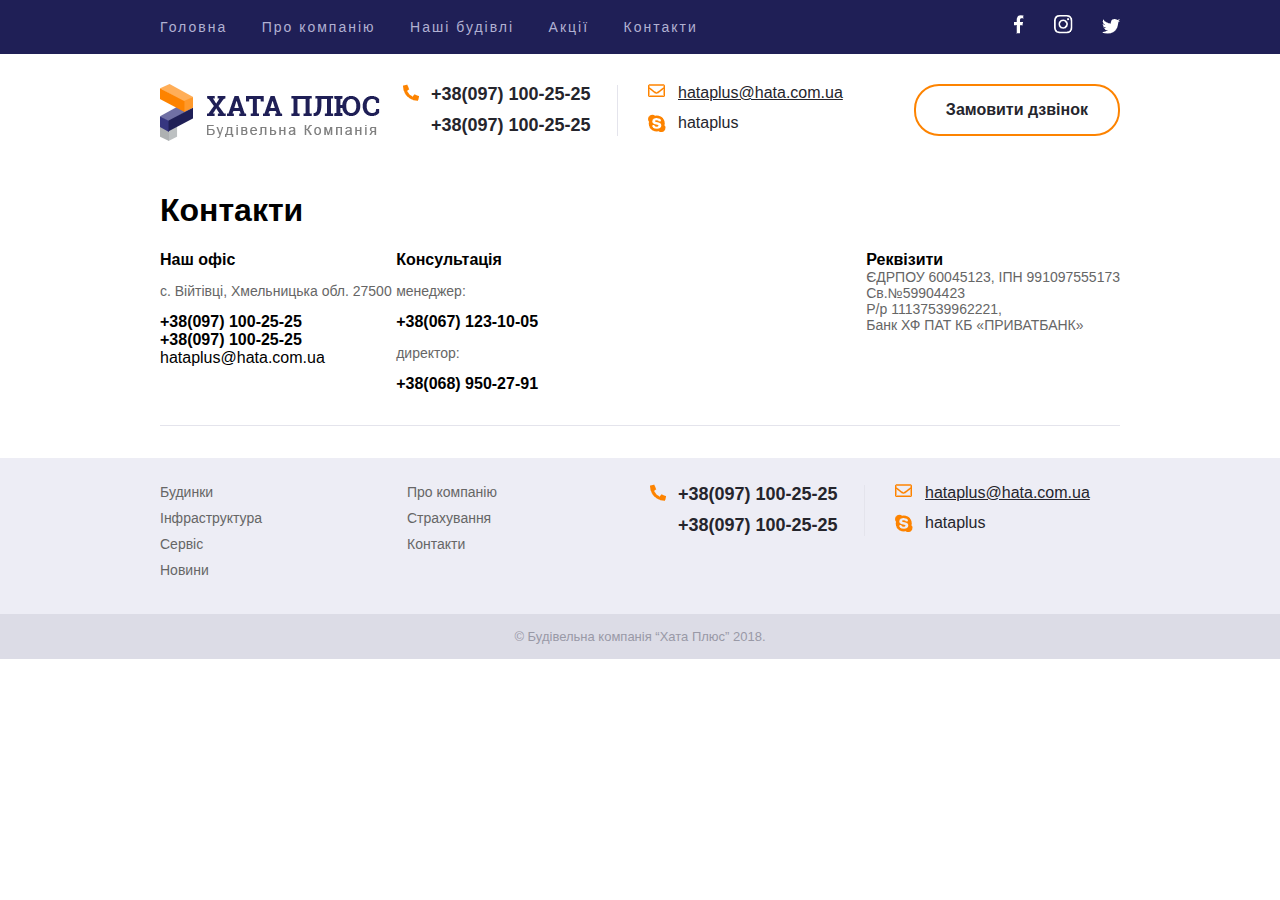
==== contacts.html @ f6063d13 "new upload" ====
<!DOCTYPE html>
<html lang="uk">

<head>
    <meta charset="UTF-8">
    <meta name="viewport" content="width=device-width, initial-scale=1.0">
    <title>Ціни на послуги Будівельна компанія Хата плюс</title>
    <link rel="stylesheet" href="css/style.css">
</head>

<body>
    <header>
        <div class="top-line">
            <div class="wrapper clear">
                <nav class="main-menu">
                    <ul>
                        <li><a href="index.html">Головна</a></li>
                        <li><a href="#">Про компанію</a></li>
                        <li><a href="price.html">Наші будівлі</a></li>
                        <li><a href="#">Акції</a></li>
                        <li><a href="contacts.html">Контакти</a></li>
                    </ul>
                </nav>
                <ul class="social">
                    <li><a class="fb" href="#"></a></li>
                    <li><a class="ins" href="#"></a></li>
                    <li><a class="tw" href="#"></a></li>
                </ul>
            </div>
        </div>
        <div class="bottom-line">
            <div class="wrapper clear">
                <div class="row">
                    <div class="logo colum">
                        <img src="img/logo.png" alt="hata plus">
                    </div>
                    <div class="tel colum">
                        <ul>
                            <li class="tel1"><a href="tel:+380971002525">+38(097) 100-25-25</a></li>
                            <li><a href="tel:+380971002525">+38(097) 100-25-25</a></li>
                        </ul>
                    </div>
                    <div class="mail-skype colum">
                        <ul>
                            <li class="mail"><a href="mailto:hataplus@hata.com.ua">hataplus@hata.com.ua</a></li>
                            <li class="skype"><a href="skype:hataplus?chat">hataplus</a></li>
                        </ul>
                    </div>
                    <div class="call colum">
                        <a href="#">Замовити дзвінок</a>
                    </div>
                </div>
            </div>
        </div>
    </header>
    <main class="main">
        <div class="wrapper clear">
            <div>
                <section class="contacts">
                    <h1>Контакти</h1>
                    <ul>
                        <li><b>Наш офіс</b></li>
                        <li class="departmens">с. Війтівці, Хмельницька обл. 27500</li>
                        <li><b>+38(097) 100-25-25</b></li>
                        <li><b>+38(097) 100-25-25</b></li>
                        <li>hataplus@hata.com.ua</li>
                    </ul>
                    <ul>
                        <li><b>Консультація</b></li>
                        <li class="departmens">менеджер:</li>
                        <li><b>+38(067) 123-10-05</b></li>
                        <li class="departmens">директор:</li>
                        <li><b>+38(068) 950-27-91</b></li>
                    </ul>
                    <div class="rekvizit">
                        <p><b>Реквізити</b></p>
                        <p class="departmens">ЄДРПОУ 60045123, ІПН 991097555173<br>Св.№59904423</p>
                        <p class="departmens">Р/р 11137539962221,<br>Банк ХФ ПАТ КБ «ПРИВАТБАНК»</p>
                    </div>
                </section>
                <hr class="hr-line">
            </div>
        </div>
    </main>
    <footer>
        <div class="footer-topline">
            <div class="wrapper">
                <div class="row">
                    <div class="info colum">
                        <ul>
                            <li><a href="#">Будинки</a></li>
                            <li><a href="#">Інфраструктура</a></li>
                            <li><a href="#">Сервіс</a></li>
                            <li><a href="#">Новини</a></li>
                        </ul>
                    </div>
                    <div class="company colum">
                        <ul>
                            <li><a href="#">Про компанію</a></li>
                            <li><a href="#">Страхування</a></li>
                            <li><a href="#">Контакти</a></li>
                        </ul>
                    </div>
                    <div class="tel colum">
                        <ul>
                            <li class="tel1"><a href="tel:+380971002525">+38(097) 100-25-25</a></li>
                            <li><a href="tel:+380971002525">+38(097) 100-25-25</a></li>
                        </ul>
                    </div>
                    <div class="mail-skype colum">
                        <ul>
                            <li class="mail"><a href="#">hataplus@hata.com.ua</a></li>
                            <li class="skype"><a href="skype:hataplus?chat">hataplus</a></li>
                        </ul>
                    </div>
                </div>
            </div>
        </div>
        <div class="copyrait">
            <div class="wrapper">
                <p>&copy Будівельна компанія “Хата Плюс” 2018.</p>
            </div>
        </div>
    </footer>
</body>

</html>
---- css/style.css ----
@font-face {
    font-family: 'Roboto Slab';
    src: url('../fonts/RobotoSlab-Bold.eot');
    src: url('../fonts/RobotoSlab-Bold.eot?#iefix') format('embedded-opentype'),
        url('../fonts/RobotoSlab-Bold.woff2') format('woff2'),
        url('../fonts/RobotoSlab-Bold.woff') format('woff'),
        url('../fonts/RobotoSlab-Bold.ttf') format('truetype');
    font-weight: bold;
    font-style: normal;
    font-display: swap;
}
body {
    margin: 0;
    font-family: Arial;
}
.clear:after {
    content: "";
    display: block;
    clear: both;
}
.wrapper {
    margin: 0 auto;
    max-width: 960px;
}
.row {
    margin: 0 -14px;
    font-size: 0;
}
.colum {
    margin: 0 14px;
    width: 219px;
    display: inline-block;
    vertical-align: top;
}
.top-line {
    background-color: #1f1f56;
    padding: 15px 0;
}
.top-line ul {
    margin: 0;
    padding-left: 0;
    list-style: none;
}
.top-line li {
    display: inline-block;
}
.top-line a {
    font-size:  14px;
    text-decoration: none;
    letter-spacing: 2px;
    line-height: 24px;
    color: #b1b1d2;
}
.main-menu {
    float: left;
}
.main-menu li {
    margin-right: 30px;
}
.main-menu a:hover {
    color: #fd8300;
    transition: all .4s ease;
}
.social {
    float: right;
}
.social li {
    margin-left: 25px;
}
.social a {
    display: block;
    background: url(../img/sprite.png) no-repeat left top;
}
.social .fb {
    width: 10px;
    height: 19px;
    background-position: 0 -20px;
}    
.fb:hover {
    width: 10px;
    height: 19px;
    background-position: 0 0;
}
.social .ins {
    width: 19px;
    height: 19px;
    background-position: -11px -20px;
}
.ins:hover {
    width: 19px;
    height: 19px;
    background-position: -11px 0;
}
.social .tw {
    width: 18px;
    height: 15px;
    background-position: -30px -20px;
}
.tw:hover {
    width: 18px;
    height: 15px;
    background-position: -30px 0;
}
.bottom-line {
    padding: 30px 0;
}
.tel ul, .mail-skype ul {
    margin: 0;
    list-style: none;
    padding-left: 24px;
}
.tel {
    font-size: 18px;
    position: relative;
}
.tel:before {
    content: "";
    position: absolute;
    width: 1px;
    height: 51px;
    background-color: #e4e4ec;
    right: 8px;
    bottom: 0;
}
.tel a {
    text-decoration: none;
    color: #25252c;
    font-weight: bold;
}
.tel1 {
    position: relative;
    padding-bottom: 10px;
}
.tel1:before {
    content: "";
    position: absolute;
    background: url(../img/sprite.png);
    width: 16px;
    height: 18px;
    left: -28px;
    background-position: -68px 0;
}
.mail-skype a {
    color: #25252c;
    font-size: 16px;
}
.mail {
    padding-bottom: 12px;
    position: relative;
}
.mail:before {
    content: "";
    position: absolute;
    background: url(../img/sprite.png);
    width: 17px;
    height: 13px;
    left: -30px;
    background-position: -49px 0;
}
.skype a {
    text-decoration: none;
}
.skype {
    position: relative;
}
.skype ::before {
    content: "";
    position: absolute;
    background: url(../img/sprite.png);
    width: 18px;
    height: 18px;
    left: -30px;
    background-position: -50px -20px;
}
.call {
    float: right;
    text-align: right;
}
.call a {
    display: inline-block;
    padding: 15px 30px;
    text-decoration: none;
    color: #25252c;
    font-size: 16px;
    font-weight: bold;
    border-radius: 25px;
    background-color: #ffffff;
    border: 2px solid #fd8300;
}
.call a:hover {
    color: #fd8300
}
.main-foto {
    margin-bottom: 36px;
    background-image: url(../img/main-foto.jpg);
    background-size: cover;
    text-align: center;
}
.main-foto span {
    font-size: 24px;
}
sup {
    font-size: 0.6em;
}
.main-foto h2 {
    margin:0;
    padding: 58px 0 12px;
    font-size: 30px;
    text-transform: uppercase;
    letter-spacing: 2px;
    color: #fff;
    font-weight: 700;
    font-family: "Roboto Slab";
}
.content-foto {
    margin: 0;
    padding-bottom:15px;
    font-size: 14px;
    line-height: 24px;
    color: #fff;
}
.price {
    margin: 0;
    padding-bottom: 40px;
    font-size: 40px;
    color: #fd8300;
    font-weight: bold;
}
.main-info {
    float: left;
}
.content {
    max-width: 670px; 
}
.content h1 {
    margin: 0;
    font-size: 30px;
    color: #24242b;
    font-weight: 700;
    font-family: "Roboto Slab";
}
.content p {
    font-size: 14px;
    line-height: 24px;
    color: #666;
}
.content a{
    color: #666;
    font-size: 14px;
    font-weight: bold;
    text-decoration: none;
}
.content a:hover {
    color: #fd8300;
    text-decoration: underline;
}

/*Сторінка прайс початок */
.prices-for-services {
    max-width: 960px;
}
.prices-for-services h1 {
    margin: 0;
    padding-bottom: 28px;
    font-size: 30px;
    color: #24242b;
    font-weight: 700;
    font-family: "Roboto Slab";
}
.price-p1,
.price-p2 {
    margin: 0;
    padding-bottom: 26px;
    max-width: 818px;
    font-size: 14px;
    line-height: 24px;
    color: #666;
}
.table {
    margin-bottom: 26px;
    width: 100%;
    border-collapse: collapse;
    border-radius: 3px 3px 0 0; 
    overflow: hidden;
}
.thead {
    border-radius: 3px;
    background-color: #1f1f56;
    font-size: 14px;
    color: #fff;
    font-weight: 700;
    font-family: "Roboto Slab";
}
.tbody {
    background-color: #e4e4ec;
    color: #666;
    font-size: 14px;
}
.tbody>th {
    border-top: 1px solid #cdcddd;
}
.tbody>tr:hover>td {
    background-color:#fd8300;
    color: #fff;
}
th,td {
    padding: 16px 20px;
    text-align: left;
}
.prices-table {
    text-align: right;
}
/*Сторінка Прайс кінець */

/*Сторінка Контакти початок */
.contacts ul{
    display: inline-block;
    margin: 0;
    padding: 0; 
    vertical-align: top;
}
.contacts li {
    list-style: none;    
}
.rekvizit {
    float: right;
}
.rekvizit p {
    margin: 0;
    padding: 0;
}
.departmens {
    padding: 14px 0;
    font-size: 14px;
    color: #666666;
    font-family: "Arial";
}
/*Сторінка Контакти кінець */
.hr-line {
    margin: 32px 0;
	border: none;
	border-top: 1px solid #e4e4ec;
}
.project h2 {
    margin: 0;
    padding-bottom: 24px;
    font-size: 24px;
    color: #24242b;
    font-weight: 700;
    font-family: "Roboto Slab";
}
.project h3 {
    padding: 12px 0 9px;
}
.project ul {
    margin-bottom: 38px;
    padding: 0;
}
.project li {
    padding-bottom: 5px;
    font-size: 13px;
    list-style: none;
    color: #9999a6;
}
.project a {
    font-size: 14px;
    color: #1f1f56;
    font-weight: bold;
    text-decoration: none;
}
.project a:hover {
    text-decoration: underline;
}
.aside {
    float: right;
}
.aside p {
    margin: 0;
    padding: 16px;
    font-size: 16px;
    color: #fff;
    font-weight: 700;
    font-family: "Roboto Slab";
    border-radius: 3px 3px 0 0;
    background-color: #1f1f56;
}
.aside ul {
    margin: 0;
    padding: 0;
    list-style: none;
}
.aside-menu a {
    display: block;
    background-color: #e4e4ec;
    padding: 16px;
    text-decoration: none;
    font-size: 14px;
    color: #25252c;
    font-family: "Arial";
}
.aside-menu>li>a {
    position: relative;
    border-top: 1px solid #cdcddd;
}
.aside-menu>li>a::before {
    content: "";
    position: absolute;
    width: 7px;
    height: 7px;
    border-right: 1px solid #666666;
    border-bottom: 1px solid #666666;
    transform: rotate(-45deg);
    right: 14px;
    top: 18px;
}
.aside-menu>li:hover>a::before {
    border-right: 1px solid #fff;
    border-bottom: 1px solid #fff;
    transform: rotate(45deg);
}
.aside-menu>li:hover>a {
    color: #fff;
    background-color: #fd8300;
    border-radius: 0;
}
.aside-menu li:hover .sub {
    display: block;
}
.last-line a {
    border-radius: 0 0 3px 3px;
}
.sub {
    display: none;
    padding: 0;
}
.sub a{
    color: #666666;
}
.sub a:hover {
    background-color:#cecedd;
}
.footer-topline {
    background-color: #ededf5;
    padding: 26px 0;
}
.info, .company {
    font-size: 14px;
}
.info ul, 
.company ul {
    list-style: none;
    margin: 0;
    padding: 0;
}
.info a,
.company a {
    text-decoration: none;
    color: #666666;
}
.info a:hover {
    text-decoration: underline;
    color: #fd8300;
}
.company a:hover {
    text-decoration: underline;
    color: #fd8300;
}
.info li,
.company li {
    padding-bottom: 10px;
}
.copyrait {
    height: 45px;
    background-color: #dcdce6;
}
.copyrait p {
    margin: 0;
    padding: 15px 0;
    text-align: center;
    font-size: 13px;
    color: #9999a6;
}
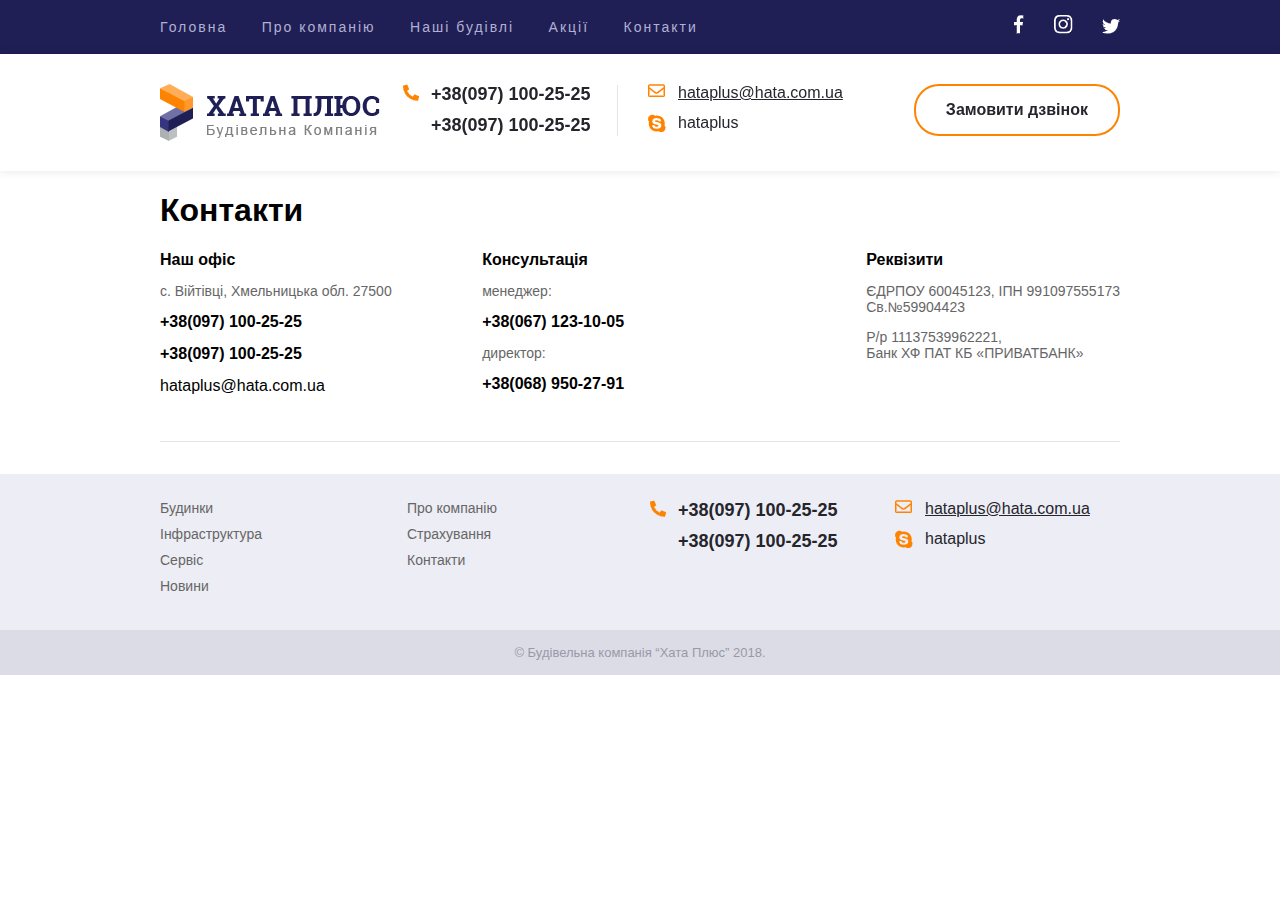
==== commit f926b45a: "change contacts" ====
--- a/contacts.html
+++ b/contacts.html
@@ -34,7 +34,7 @@
                     <div class="logo colum">
                         <img src="img/logo.png" alt="hata plus">
                     </div>
-                    <div class="tel colum">
+                    <div class="tel-up colum">
                         <ul>
                             <li class="tel1"><a href="tel:+380971002525">+38(097) 100-25-25</a></li>
                             <li><a href="tel:+380971002525">+38(097) 100-25-25</a></li>
@@ -58,14 +58,14 @@
             <div>
                 <section class="contacts">
                     <h1>Контакти</h1>
-                    <ul>
+                    <ul class="offise">
                         <li><b>Наш офіс</b></li>
                         <li class="departmens">с. Війтівці, Хмельницька обл. 27500</li>
                         <li><b>+38(097) 100-25-25</b></li>
                         <li><b>+38(097) 100-25-25</b></li>
                         <li>hataplus@hata.com.ua</li>
                     </ul>
-                    <ul>
+                    <ul class="consultation">
                         <li><b>Консультація</b></li>
                         <li class="departmens">менеджер:</li>
                         <li><b>+38(067) 123-10-05</b></li>
@@ -73,9 +73,12 @@
                         <li><b>+38(068) 950-27-91</b></li>
                     </ul>
                     <div class="rekvizit">
-                        <p><b>Реквізити</b></p>
-                        <p class="departmens">ЄДРПОУ 60045123, ІПН 991097555173<br>Св.№59904423</p>
-                        <p class="departmens">Р/р 11137539962221,<br>Банк ХФ ПАТ КБ «ПРИВАТБАНК»</p>
+                        <ul>
+                            <li><b>Реквізити</b></li>
+                            <li class="departmens">ЄДРПОУ 60045123, ІПН 991097555173<br>Св.№59904423</li>
+                            <li class="departmens">Р/р 11137539962221,<br>Банк ХФ ПАТ КБ «ПРИВАТБАНК»</li>
+                        </ul>
+                        
                     </div>
                 </section>
                 <hr class="hr-line">
@@ -101,7 +104,7 @@
                             <li><a href="#">Контакти</a></li>
                         </ul>
                     </div>
-                    <div class="tel colum">
+                    <div class="tel-down colum">
                         <ul>
                             <li class="tel1"><a href="tel:+380971002525">+38(097) 100-25-25</a></li>
                             <li><a href="tel:+380971002525">+38(097) 100-25-25</a></li>
--- a/css/style.css
+++ b/css/style.css
@@ -103,17 +103,22 @@
 }
 .bottom-line {
     padding: 30px 0;
-}
-.tel ul, .mail-skype ul {
+    filter: drop-shadow(0 0 5px rgba(0,0,0,0.1));
+    background-color: #fff;
+}
+.tel-up ul,
+.tel-down ul, 
+.mail-skype ul {
     margin: 0;
     list-style: none;
     padding-left: 24px;
 }
-.tel {
+.tel-up,
+.tel-down {
     font-size: 18px;
     position: relative;
 }
-.tel:before {
+.tel-up:before {
     content: "";
     position: absolute;
     width: 1px;
@@ -122,7 +127,8 @@
     right: 8px;
     bottom: 0;
 }
-.tel a {
+.tel-up a,
+.tel-down a {
     text-decoration: none;
     color: #25252c;
     font-weight: bold;
@@ -233,7 +239,6 @@
     max-width: 670px; 
 }
 .content h1 {
-    margin: 0;
     font-size: 30px;
     color: #24242b;
     font-weight: 700;
@@ -245,33 +250,21 @@
     color: #666;
 }
 .content a{
-    color: #666;
+    color: #fd8300;
     font-size: 14px;
     font-weight: bold;
     text-decoration: none;
 }
 .content a:hover {
-    color: #fd8300;
     text-decoration: underline;
 }
-
 /*Сторінка прайс початок */
 .prices-for-services {
     max-width: 960px;
 }
-.prices-for-services h1 {
-    margin: 0;
-    padding-bottom: 28px;
-    font-size: 30px;
-    color: #24242b;
-    font-weight: 700;
-    font-family: "Roboto Slab";
-}
 .price-p1,
 .price-p2 {
-    margin: 0;
     padding-bottom: 26px;
-    max-width: 818px;
     font-size: 14px;
     line-height: 24px;
     color: #666;
@@ -280,7 +273,7 @@
     margin-bottom: 26px;
     width: 100%;
     border-collapse: collapse;
-    border-radius: 3px 3px 0 0; 
+    border-radius: 3px; 
     overflow: hidden;
 }
 .thead {
@@ -296,8 +289,11 @@
     color: #666;
     font-size: 14px;
 }
-.tbody>th {
-    border-top: 1px solid #cdcddd;
+.tbody>tr {
+    border-bottom: 1px solid #cdcddd;
+}
+.tbody tr:last-child {
+    border-bottom: none;
 }
 .tbody>tr:hover>td {
     background-color:#fd8300;
@@ -316,24 +312,27 @@
 .contacts ul{
     display: inline-block;
     margin: 0;
-    padding: 0; 
     vertical-align: top;
 }
 .contacts li {
-    list-style: none;    
+    list-style: none;
+    padding-bottom: 14px;    
+}
+.offise {
+    padding-left: 0;
+}
+.consultation {
+    padding-left: 86px;
 }
 .rekvizit {
     float: right;
 }
 .rekvizit p {
     margin: 0;
-    padding: 0;
 }
 .departmens {
-    padding: 14px 0;
     font-size: 14px;
     color: #666666;
-    font-family: "Arial";
 }
 /*Сторінка Контакти кінець */
 .hr-line {
@@ -398,7 +397,7 @@
     color: #25252c;
     font-family: "Arial";
 }
-.aside-menu>li>a {
+.aside-menu li a {
     position: relative;
     border-top: 1px solid #cdcddd;
 }
@@ -435,6 +434,7 @@
 }
 .sub a{
     color: #666666;
+    padding-left: 30px;
 }
 .sub a:hover {
     background-color:#cecedd;
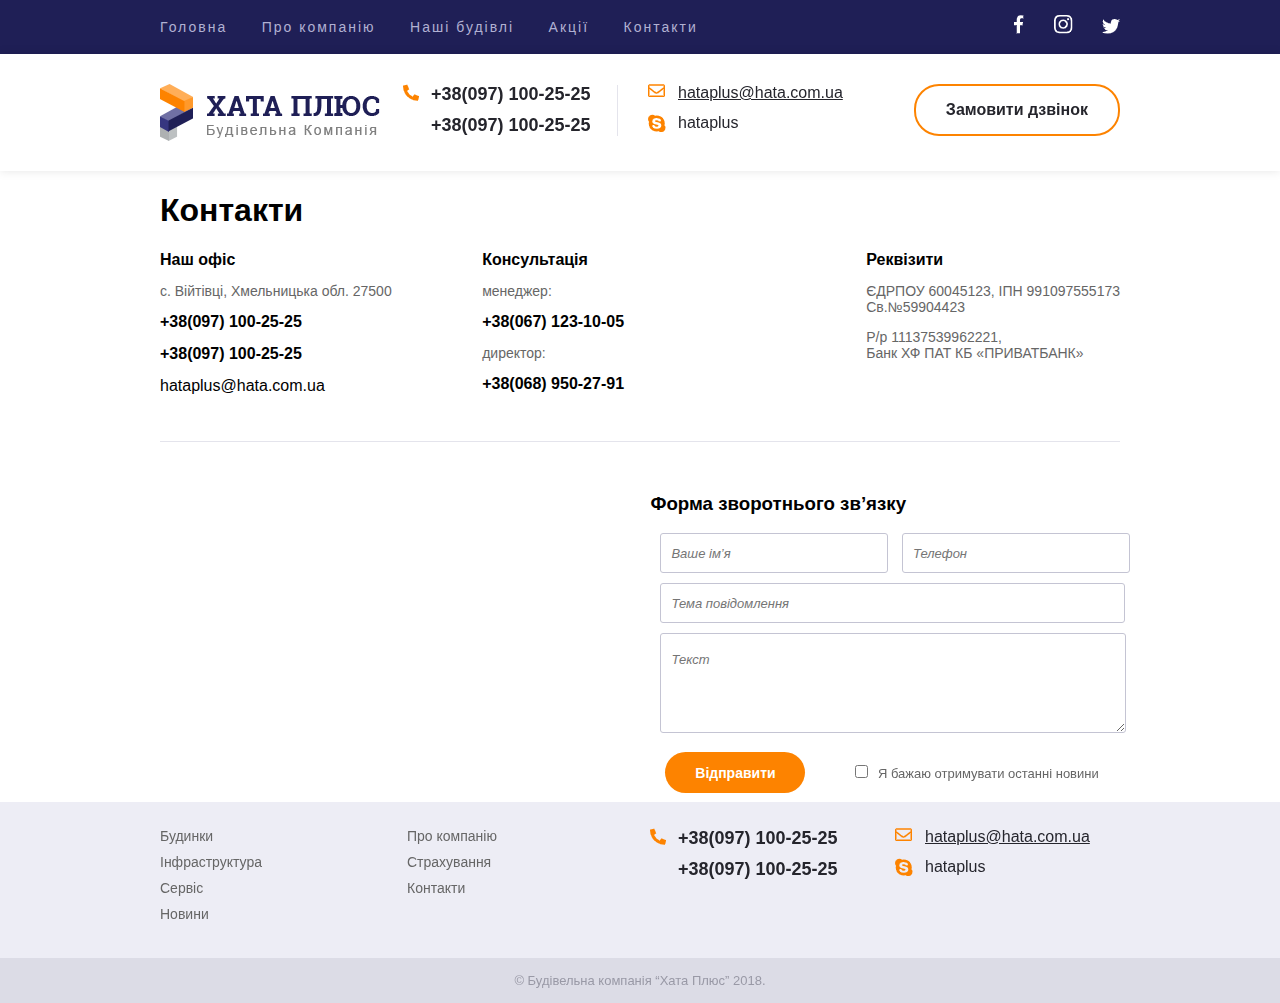
==== commit 14648a53: "map" ====
--- a/contacts.html
+++ b/contacts.html
@@ -83,6 +83,34 @@
                 </section>
                 <hr class="hr-line">
             </div>
+            <div class="maps">
+                <iframe  src="https://www.google.com/maps/d/u/0/embed?mid=1Kg7QpJUKMR_Yj6CD93NZW4wsb9GA6vv1"
+                width="466" height="300"></iframe>
+            </div>
+            <div class="send">
+                <h3>Форма зворотнього зв’язку</h3>
+                <div class="forma">
+                    <label class="form1">
+                        <input class="cont" type="text" placeholder="Ваше ім’я">
+                    </label>
+                    <label class="form2">
+                        <input class="cont" type="phone" placeholder="Телефон">
+                    </label>
+                    <label>
+                        <input type="email" class="theme" value="" placeholder="Тема повідомлення">
+                    </label>
+                    <label>
+                        <textarea class="text" rows="3" cols="30" maxlength="100"
+                            placeholder="Текст"></textarea>
+                    </label>
+                    <label class="registration">
+                        <input type="submit" value="Відправити">
+                    </label>
+                    <label class="last">
+                        <input type="checkbox">Я бажаю отримувати останні новини
+                    </label>
+                </div>
+            </div>
         </div>
     </main>
     <footer>
--- a/css/style.css
+++ b/css/style.css
@@ -333,6 +333,107 @@
 .departmens {
     font-size: 14px;
     color: #666666;
+}
+.maps{
+    display: inline-block;
+    margin-right: 20px;
+    border: 0;
+}
+iframe {
+    border: none;
+}
+.send{
+    vertical-align: 20px;
+    width: 466px;
+    height: 302px;
+    display: inline-block;
+}
+.forma{
+    width: 500px;
+}
+.forma input{
+    font-style: italic;
+    font-size: 13px;
+    line-height: 21px;
+    color: #666666;
+    font-family: "Arial";
+}
+.form1{
+    margin: 0 3px;
+    width: 230px;
+    height: 40px;
+    display: inline-block;
+    box-sizing: border-box;
+}
+.form2{
+    margin: 0 4px;
+    width: 230px;
+    height: 40px;
+    display: inline-block;
+    box-sizing: border-box;
+}
+.cont{
+    margin: 0 0 0 7px;
+    padding: 0 0 0 10px;
+    display: inline-block;
+    width: 228px;
+    height: 40px;
+    box-sizing: border-box;
+    border: 1px solid #c4c4d3;
+    border-radius: 3px;
+}
+.theme{
+    margin: 10px;
+    padding: 0 0 0 10px;
+    display: inline-block;
+    width: 465px;
+    height: 40px;
+    box-sizing: border-box;
+    border: 1px solid #c4c4d3;
+    border-radius: 3px;
+}
+.text{
+    margin: 0 10px;
+    padding: 15px 0 0 10px;
+    width: 466px;
+    height: 100px;
+    font-size: 13px;
+    line-height: 21px;
+    color: #9999a6;
+    font-style: italic;
+    font-family: "Arial";
+    resize: horizontal;
+    box-sizing: border-box;
+    border: 1px solid #c4c4d3;
+    border-radius: 3px;
+}
+.registration input{
+    margin: 15px;
+    width: 140px;
+    height: 41px;
+    box-sizing: border-box;
+    border-radius: 21px;
+    font-size: 14px;
+    line-height: 24px;
+    font-style: normal;
+    color: #ffffff;
+    font-weight: bold;
+    font-family: "Arial";
+    text-align: center;
+    border:none;
+    background-color: #fd8300;
+    cursor: pointer;
+}
+.last{
+    padding: 0 0 0 20px;
+    font-size: 13px;
+    line-height: 21px;
+    color: #666666;
+    font-family: "Arial";
+}
+.last input{
+    margin: 10px;
+    cursor: pointer;
 }
 /*Сторінка Контакти кінець */
 .hr-line {
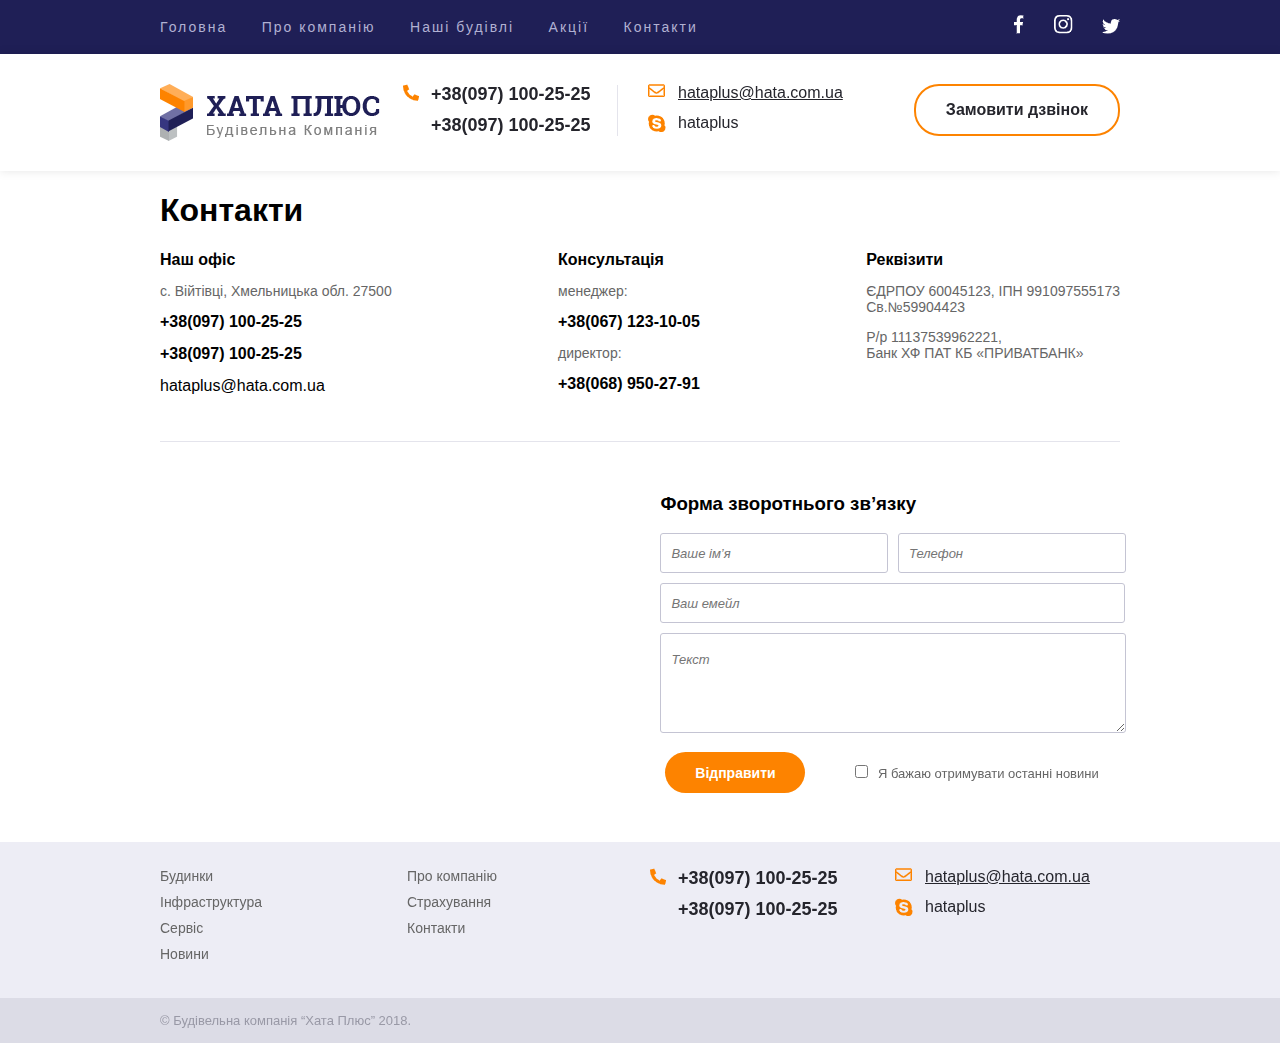
==== commit e5b710ed: "new change adaptiv" ====
--- a/contacts.html
+++ b/contacts.html
@@ -1,6 +1,5 @@
 <!DOCTYPE html>
 <html lang="uk">
-
 <head>
     <meta charset="UTF-8">
     <meta name="viewport" content="width=device-width, initial-scale=1.0">
@@ -11,7 +10,7 @@
 <body>
     <header>
         <div class="top-line">
-            <div class="wrapper clear">
+            <div class="wrapper">
                 <nav class="main-menu">
                     <ul>
                         <li><a href="index.html">Головна</a></li>
@@ -29,7 +28,7 @@
             </div>
         </div>
         <div class="bottom-line">
-            <div class="wrapper clear">
+            <div class="wrapper">
                 <div class="row">
                     <div class="logo colum">
                         <img src="img/logo.png" alt="hata plus">
@@ -54,10 +53,10 @@
         </div>
     </header>
     <main class="main">
-        <div class="wrapper clear">
+        <div class="wrapper-contacts">
             <div>
+                <h1>Контакти</h1>
                 <section class="contacts">
-                    <h1>Контакти</h1>
                     <ul class="offise">
                         <li><b>Наш офіс</b></li>
                         <li class="departmens">с. Війтівці, Хмельницька обл. 27500</li>
@@ -90,25 +89,27 @@
             <div class="send">
                 <h3>Форма зворотнього зв’язку</h3>
                 <div class="forma">
-                    <label class="form1">
-                        <input class="cont" type="text" placeholder="Ваше ім’я">
-                    </label>
-                    <label class="form2">
-                        <input class="cont" type="phone" placeholder="Телефон">
-                    </label>
-                    <label>
-                        <input type="email" class="theme" value="" placeholder="Тема повідомлення">
-                    </label>
-                    <label>
-                        <textarea class="text" rows="3" cols="30" maxlength="100"
-                            placeholder="Текст"></textarea>
-                    </label>
-                    <label class="registration">
-                        <input type="submit" value="Відправити">
-                    </label>
-                    <label class="last">
-                        <input type="checkbox">Я бажаю отримувати останні новини
-                    </label>
+                    <form action="sender.php" method="get">
+                        <label class="form1">
+                            <input class="cont" type="text" name="name" placeholder="Ваше ім’я">
+                        </label>
+                        <label class="form2">
+                            <input class="cont" type="phone" name="phone" placeholder="Телефон">
+                        </label>
+                        <label>
+                            <input type="email" class="theme" name="email" placeholder="Ваш емейл">
+                        </label>
+                        <label>
+                            <textarea class="text" name="message" rows="3" cols="30" maxlength="100"
+                                placeholder="Текст"></textarea>
+                        </label>
+                        <label class="registration">
+                            <input type="submit" value="Відправити">
+                        </label>
+                        <label class="last">
+                            <input type="checkbox">Я бажаю отримувати останні новини
+                        </label>
+                    </form>
                 </div>
             </div>
         </div>
--- a/css/style.css
+++ b/css/style.css
@@ -13,12 +13,13 @@
     margin: 0;
     font-family: Arial;
 }
-.clear:after {
-    content: "";
-    display: block;
-    clear: both;
-}
 .wrapper {
+    margin: 0 auto;
+    display: flex;
+    justify-content: space-between;
+    max-width: 960px;
+}
+.wrapper-contacts {
     margin: 0 auto;
     max-width: 960px;
 }
@@ -51,18 +52,13 @@
     line-height: 24px;
     color: #b1b1d2;
 }
-.main-menu {
-    float: left;
-}
+
 .main-menu li {
     margin-right: 30px;
 }
 .main-menu a:hover {
     color: #fd8300;
     transition: all .4s ease;
-}
-.social {
-    float: right;
 }
 .social li {
     margin-left: 25px;
@@ -106,6 +102,9 @@
     filter: drop-shadow(0 0 5px rgba(0,0,0,0.1));
     background-color: #fff;
 }
+.bottom-line-flex {
+    flex-wrap: wrap;
+}
 .tel-up ul,
 .tel-down ul, 
 .mail-skype ul {
@@ -169,7 +168,7 @@
 .skype {
     position: relative;
 }
-.skype ::before {
+.skype::before {
     content: "";
     position: absolute;
     background: url(../img/sprite.png);
@@ -179,7 +178,6 @@
     background-position: -50px -20px;
 }
 .call {
-    float: right;
     text-align: right;
 }
 .call a {
@@ -232,8 +230,8 @@
     color: #fd8300;
     font-weight: bold;
 }
-.main-info {
-    float: left;
+.main-flex {
+    display: flex;
 }
 .content {
     max-width: 670px; 
@@ -309,6 +307,11 @@
 /*Сторінка Прайс кінець */
 
 /*Сторінка Контакти початок */
+.contacts {
+    display: flex;
+    justify-content: space-between;
+    flex-wrap: wrap;
+}
 .contacts ul{
     display: inline-block;
     margin: 0;
@@ -321,12 +324,6 @@
 .offise {
     padding-left: 0;
 }
-.consultation {
-    padding-left: 86px;
-}
-.rekvizit {
-    float: right;
-}
 .rekvizit p {
     margin: 0;
 }
@@ -337,6 +334,7 @@
 .maps{
     display: inline-block;
     margin-right: 20px;
+    margin-bottom: 40px;
     border: 0;
 }
 iframe {
@@ -347,6 +345,9 @@
     width: 466px;
     height: 302px;
     display: inline-block;
+}
+.send h3 {
+    padding-left: 10px;
 }
 .forma{
     width: 500px;
@@ -366,7 +367,6 @@
     box-sizing: border-box;
 }
 .form2{
-    margin: 0 4px;
     width: 230px;
     height: 40px;
     display: inline-block;
@@ -471,9 +471,6 @@
 .project a:hover {
     text-decoration: underline;
 }
-.aside {
-    float: right;
-}
 .aside p {
     margin: 0;
     padding: 16px;
@@ -581,3 +578,81 @@
     font-size: 13px;
     color: #9999a6;
 }
+@media screen and (max-width:988px) {
+    .wrapper {
+        padding: 0 10px;
+    }
+    .wrapper-contacts {
+        padding: 0 10px;
+    }
+}
+@media screen and (max-width:732px) {
+    .bottom-line {
+        padding-top: 10px;
+        text-align: center;
+    }
+    .bottom-line .tel1:before {
+        left: -10px;
+    }
+    .bottom-line .mail-skype,
+    .bottom-line .call {
+        margin-top: 10px;
+    }
+    .mail::before,
+    .skype::before {
+        left: -24px;
+    }
+    .footer-topline {
+        text-align: center;
+    }
+    .project {
+        text-align: center;
+    }
+    .wrapper-contacts h1 {
+        text-align: center;
+    }
+    .contacts {
+        justify-content: center;
+    }
+}
+@media screen and (max-width:600px) {
+    .main-flex {
+        flex-direction: column-reverse;
+    }
+    .main .colum {
+        width: 95%;
+    } 
+    .project {
+        text-align: center;
+    }
+    .footer-topline {
+        text-align: center;
+    }
+    .info ul, .company ul {
+        padding: 0 0 20px 0;
+    }
+}
+/* @media screen and (max-width:501px) {
+    .wrapper {
+        overflow: ;
+    }
+} */
+@media screen and (max-width:486px) {
+    .main-menu {
+        width: 178px;
+    }
+    .bottom-line .tel-up {
+        margin-top: 10px;
+    }
+    .tel-up ul, .tel-down ul, .mail-skype ul {
+        padding: 10px 0 10px 24px;
+    }
+    .mail:before,
+    .skype::before,
+    .tel1:before {
+        left: -24px;
+    }
+    .tel-up:before {
+        height: 70px;
+    }
+}   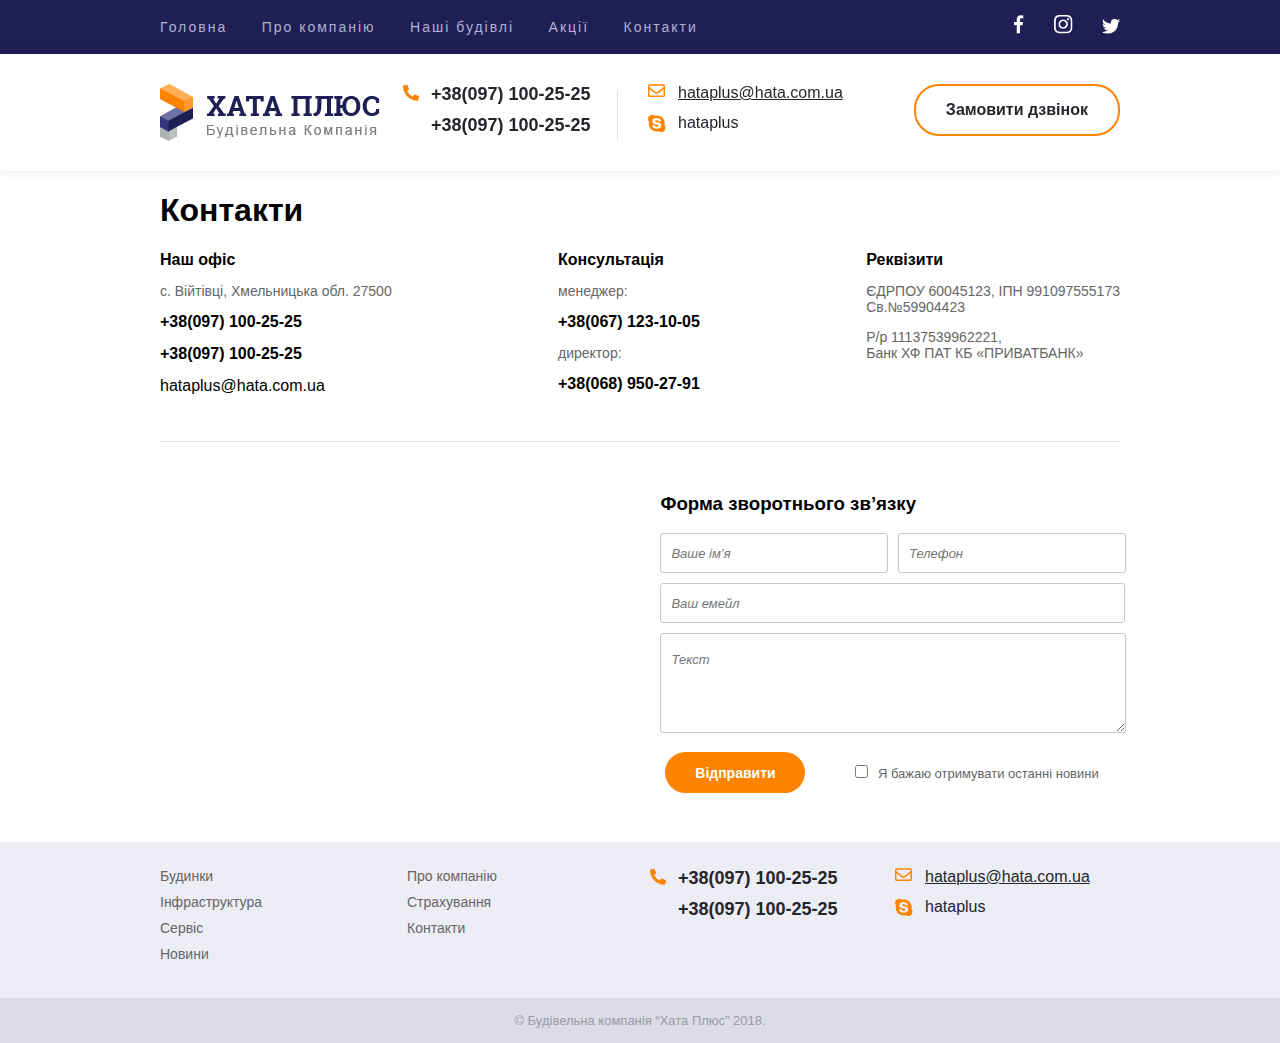
==== commit bc555026: "змі адаптиву" ====
--- a/contacts.html
+++ b/contacts.html
@@ -10,9 +10,15 @@
 <body>
     <header>
         <div class="top-line">
-            <div class="wrapper">
+            <div class="wrapper flex">
                 <nav class="main-menu">
-                    <ul>
+                    <input class="checkbox" id="read" type="checkbox" name="menu">
+                    <label for="read">
+                        <span class="gamburger-item"></span>
+                        <span class="gamburger-item"></span>
+                        <span class="gamburger-item"></span>
+                    </label>
+                    <ul class="menu-box">
                         <li><a href="index.html">Головна</a></li>
                         <li><a href="#">Про компанію</a></li>
                         <li><a href="price.html">Наші будівлі</a></li>
@@ -29,9 +35,9 @@
         </div>
         <div class="bottom-line">
             <div class="wrapper">
-                <div class="row">
+                <div class="row flex">
                     <div class="logo colum">
-                        <img src="img/logo.png" alt="hata plus">
+                        <img src="img/logo.png" alt="Хата Плюс">
                     </div>
                     <div class="tel-up colum">
                         <ul>
@@ -53,7 +59,7 @@
         </div>
     </header>
     <main class="main">
-        <div class="wrapper-contacts">
+        <div class="wrapper">
             <div>
                 <h1>Контакти</h1>
                 <section class="contacts">
@@ -117,7 +123,7 @@
     <footer>
         <div class="footer-topline">
             <div class="wrapper">
-                <div class="row">
+                <div class="row flex">
                     <div class="info colum">
                         <ul>
                             <li><a href="#">Будинки</a></li>
@@ -150,7 +156,7 @@
         </div>
         <div class="copyrait">
             <div class="wrapper">
-                <p>&copy Будівельна компанія “Хата Плюс” 2018.</p>
+                <p>&copy; Будівельна компанія “Хата Плюс” 2018.</p>
             </div>
         </div>
     </footer>
--- a/css/style.css
+++ b/css/style.css
@@ -15,13 +15,12 @@
 }
 .wrapper {
     margin: 0 auto;
+    max-width: 960px;
+    position: relative;
+}
+.flex {
     display: flex;
     justify-content: space-between;
-    max-width: 960px;
-}
-.wrapper-contacts {
-    margin: 0 auto;
-    max-width: 960px;
 }
 .row {
     margin: 0 -14px;
@@ -97,13 +96,57 @@
     height: 15px;
     background-position: -30px 0;
 }
+.gamburger {
+    display: none;
+    width: 30px;
+    cursor: pointer;
+    position: absolute;
+    top: 0;
+    left: 10px;
+}
+.checkbox {
+    position: absolute;
+    visibility: hidden;
+    width: 30px;
+    height: 30px;
+    left: 10px;
+    top: -7px;
+}
+.checkbox+label::before {
+    content: "";
+    position: absolute;
+}
+.checkbox:checked~.menu-box {
+    display: block;
+    visibility: visible;
+    left: 0;
+}
+
+.gamburger-item {
+    visibility: hidden;
+    display: block;
+    width: 30px;
+    height: 5px;
+    background-color: #fff;
+    border-radius: 5px;
+    position: absolute;
+}
+.gamburger-item:first-child {
+    top: 0;
+    left: 10px;
+}
+.gamburger-item:nth-child(2) {
+    top: 10px;
+    left: 10px;
+}
+.gamburger-item:last-child {
+    left: 10px;
+    top: 20px;
+}
 .bottom-line {
     padding: 30px 0;
     filter: drop-shadow(0 0 5px rgba(0,0,0,0.1));
     background-color: #fff;
-}
-.bottom-line-flex {
-    flex-wrap: wrap;
 }
 .tel-up ul,
 .tel-down ul, 
@@ -230,9 +273,6 @@
     color: #fd8300;
     font-weight: bold;
 }
-.main-flex {
-    display: flex;
-}
 .content {
     max-width: 670px; 
 }
@@ -267,12 +307,15 @@
     line-height: 24px;
     color: #666;
 }
+.table-scroll {
+    display: block;
+    overflow:scroll;
+}
 .table {
     margin-bottom: 26px;
     width: 100%;
     border-collapse: collapse;
     border-radius: 3px; 
-    overflow: hidden;
 }
 .thead {
     border-radius: 3px;
@@ -586,6 +629,19 @@
         padding: 0 10px;
     }
 }
+@media screen and (max-width:950px) {
+    .bottom-line .flex,
+    .footer-topline .flex {
+        flex-wrap: wrap;
+        justify-content: center;
+    }
+    .tel-up:before {
+        display: none;
+    }
+    .table-scroll {
+        overflow: scroll;
+    }
+}
 @media screen and (max-width:732px) {
     .bottom-line {
         padding-top: 10px;
@@ -615,13 +671,36 @@
         justify-content: center;
     }
 }
-@media screen and (max-width:600px) {
-    .main-flex {
+@media screen and (max-width:720px) {
+    .menu-box {
+        display: none;
+        visibility: hidden;
+    }
+    .gamburger {
+        display: block;
+    }
+    .gamburger-item {
+        visibility: visible;
+    }
+    .top-line .menu-box {
+        padding-top: 40px;
+    }
+    .main-menu li {
+        display: block;
+    }
+    .main .wrapper {
         flex-direction: column-reverse;
     }
     .main .colum {
-        width: 95%;
+        width: 100%;
     } 
+    .main .row {
+        margin: 0;
+    }
+    .aside .colum,
+    .project .colum {
+        margin: 0;
+    }
     .project {
         text-align: center;
     }
@@ -632,15 +711,7 @@
         padding: 0 0 20px 0;
     }
 }
-/* @media screen and (max-width:501px) {
-    .wrapper {
-        overflow: ;
-    }
-} */
 @media screen and (max-width:486px) {
-    .main-menu {
-        width: 178px;
-    }
     .bottom-line .tel-up {
         margin-top: 10px;
     }
